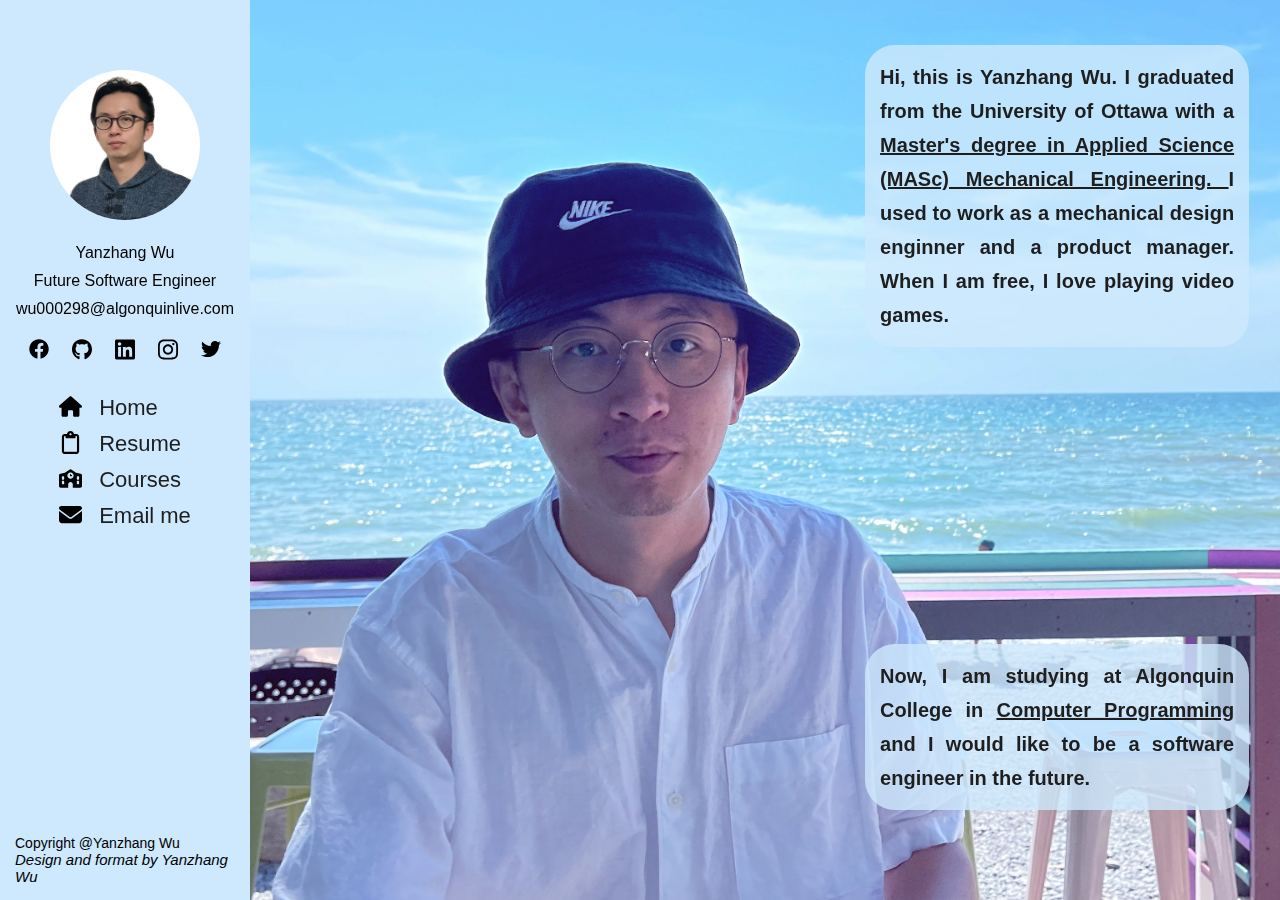
==== index.html @ 9d11efdb "push" ====
<!DOCTYPE html>
<html lang="en">

<head>
    <meta charset="UTF-8">
    <meta http-equiv="X-UA-Compatible" content="IE=edge">
    <meta name="viewport" content="width=device-width, initial-scale=1.0">
    <title>Yanzhang Wu</title>

    <link rel="stylesheet" type="text/css" href="./styles/index.css">
</head>

<body>

    <!-- Hamburger menu -->
    <div class="hamburger_menu">
        <input type="checkbox" id="toggle">
        <label for="toggle">
            <span class="hamburger_container">
                <span></span>
                <span></span>
            </span>
        </label>

        <!-- Header -->
        <header class="header">
            <div class="prev-introduction">
                <img class="head-photo" src="./Images/headphoto.jpg" alt="Yanzhang head photo">

                <div class="contact">
                    <p class="">Yanzhang Wu</p>
                    <p class="">Future Software Engineer</p>
                    <p class="">wu000298@algonquinlive.com </p>
                </div>

                <div class="nav-container">
                    <ul class="social-media">
                        <li class="icon-link-item">
                            <a class="icon-link" href="https://www.facebook.com/profile.php?id=100087453994097">
                                <img src="./Images/icons/facebook.svg" alt="facebook icon">
                            </a>
                        </li>
                        <li class="icon-link-item">
                            <a class="icon-link" href="https://github.com/yzwu990/">
                                <img src="./Images/icons/github.svg" alt="github icon">
                            </a>
                        </li>
                        <li class="icon-link-item">
                            <a class="icon-link" href="https://www.linkedin.com/in/yanzhang-wu-731852236/">
                                <img src="./Images/icons/linkedin.svg" alt="linkedin icon">
                            </a>
                        </li>
                        <li class="icon-link-item">
                            <a class="icon-link" href="https://www.instagram.com/yzyzyzwu/">
                                <img src="./Images/icons/instagram.svg" alt="instagram icon">
                            </a>
                        </li>
                        <li class="icon-link-item">
                            <a class="icon-link" href="https://twitter.com/yzwu990">
                                <img src="./Images/icons/twitter.svg" alt="twitter icon">
                            </a>
                        </li>
                    </ul>
                </div>
            </div>

            <!-- Navigation Menu -->
            <nav id="navbar" class="navbar">
                <div class="">
                    <ul class="">
                        <li class="nav-item">
                            <a class="nav-link" href="index.html">Home</a>
                        </li>
                        <li class="nav-item">
                            <a class="nav-link" href="resume.html">Resume</a>
                        </li>
                        <li class="nav-item">
                            <a class="nav-link" href="courses.html">Courses</a>
                        </li>
                        <li class="nav-item">
                            <a class="nav-link" href="mailto:wu000298@algonquinlive.com" target="_blank">Email me</a>
                        </li>
                    </ul>
                </div>
            </nav>
        </header>

    </div>



    <!-- Page's main content -->
    <main id="main-index" class="main">
        <div class="intro1">
            <p>
                Hi, this is Yanzhang Wu. I graduated from the University of Ottawa
                with a
                <a href="https://catalogue.uottawa.ca/en/graduate/master-applied-science-mechanical-engineering/">
                    <b>
                        Master's degree in Applied Science (MASc) Mechanical
                        Engineering.
                    </b>
                </a>
                I used to work as a mechanical design enginner and a product
                manager. When I am free, I love playing video games.
            </p>
        </div>


        <div id="uottawa" class="uottawa">
            <img src="./Images/uOttawa.png" alt="logo of the University of Ottawa">
            <p>The University of Ottawa (French: Université d'Ottawa) is the largest English-French bilingual
                university in the world. The main campus locates in Ottawa, Ontario, Canada. In the 2022 U.S. News &
                World Report Best Global University Ranking, the university placed 199th in the world, and eighth in
                Canada, tied with the University of Waterloo.</p>
        </div>


        <div class="intro2">
            <p> Now, I am
                studying at Algonquin College in
                <a href="https://www.algonquincollege.com/sat/program/computer-programming/">
                    <b>
                        Computer Programming
                    </b>

                </a>
                and I
                would like to be a software engineer in the future.
            </p>
        </div>


        <div id="algonquin" class="algonquin">
            <img src="./Images/Algonquin_College_logo.png" alt="">
            <p>Algonquin College of Applied Arts and Technology is a publicly funded English-language college located in
                Ottawa, Ontario, Canada. It has been ranked among the Top 50 Research Colleges in Canada and has been
                recognized as one of Canada's top innovation leaders.</p>
        </div>
    </main>


    <span class="loader"></span>


    <!-- Footer -->
    <footer>
        <div>
            <p>Copyright @Yanzhang Wu</p>
            <p class="design">Design and format by Yanzhang Wu</p>
        </div>
    </footer>



</body>

</html>
---- styles/index.css ----
/* Global Styles*/

* {
  margin: 0;
  padding: 0;
  box-sizing: border-box;
  font-family: Arial, Helvetica, sans-serif;
}

@keyframes fadeInAnimation {
  0% {
    /* opacity: 0; */
    transform: scale(0);
  }
  100% {
    /* opacity: 1; */
    transform: scale(1);
  }
}

/*--------------------------------------------------------------
# hamburger_menu
--------------------------------------------------------------*/

/* Hamburger menu will be shown on small and medium screens.
   It is hidden on large screens.
*/

/* [ON SMALL SCREENS] */
@media screen and (max-width: 600px) {
  .hamburger_menu #toggle {
    display: none;
  }

  .hamburger_menu {
    width: 100%;
    height: 40px;
    background-color: #cee9fd;
  }

  .hamburger_menu label {
    display: block;
    width: 48px;
    height: 48px;
  }
  .hamburger_menu label .hamburger_container {
    display: block;
    position: relative;
    top: 13px;
    left: 14px;
    width: 20px;
    height: 20px;
  }
  .hamburger_menu label .hamburger_container span {
    position: relative;
    top: 0;
    display: block;
    height: 2px;
    background-color: #fff;
    /* Add animation */
    transition: transform 0.2s ease-in-out, top 0.2s ease-in-out 0.2s;
  }

  .hamburger_menu label .hamburger_container span:nth-child(2) {
    top: 10px;
  }

  /* First line */
  /* Use + to find adjacent sibling label */
  .hamburger_menu
    #toggle:checked
    + label
    .hamburger_container
    span:nth-child(1) {
    top: 7px;
    transform: rotate(45deg);
    /* Add animation */
    transition: top 0.2s ease-in-out, transform 0.2s ease-in-out 0.2s;
  }

  /* Second line */
  .hamburger_menu
    #toggle:checked
    + label
    .hamburger_container
    span:nth-child(2) {
    top: 5px;
    transform: rotate(-45deg);
    transition: top 0.2s ease-in-out, transform 0.2s ease-in-out 0.2s;
  }
}

/* [ON MEDIUM SCREENS] */

@media screen and (min-width: 601px) and (max-width: 1023px) {
  .hamburger_menu #toggle {
    display: none;
  }

  .hamburger_menu {
    width: 100%;
    height: 40px;
    background-color: #cee9fd;
  }

  .hamburger_menu label {
    display: block;
    width: 48px;
    height: 48px;
  }

  .hamburger_menu label .hamburger_container {
    display: block;
    position: relative;
    top: 13px;
    left: 14px;
    width: 20px;
    height: 20px;
  }

  .hamburger_menu label .hamburger_container span {
    position: relative;
    top: 0;
    display: block;
    height: 2px;
    background-color: #fff;
    transition: transform 0.2s ease-in-out, top 0.2s ease-in-out 0.2s;
  }

  .hamburger_menu label .hamburger_container span:nth-child(2) {
    top: 10px;
  }

  .hamburger_menu
    #toggle:checked
    + label
    .hamburger_container
    span:nth-child(1) {
    top: 7px;
    transform: rotate(45deg);
    transition: top 0.2s ease-in-out, transform 0.2s ease-in-out 0.2s;
  }

  .hamburger_menu
    #toggle:checked
    + label
    .hamburger_container
    span:nth-child(2) {
    top: 5px;
    transform: rotate(-45deg);
    transition: top 0.2s ease-in-out, transform 0.2s ease-in-out 0.2s;
  }
}

/* [ON LARGE SCREENS] */
@media screen and (min-width: 1024px) {
  .hamburger_menu #toggle {
    display: none;
  }
}

/*--------------------------------------------------------------
# Header
--------------------------------------------------------------*/

/* Header is hidden by default on small and medium screens.
   It can be pulled out from hamburger menu.
   Header is fixed at the left on large screens.
*/

/* [ON SMALL SCREENS] */
@media screen and (max-width: 600px) {
  /* Fade in from top when click hamburger menu */
  #toggle:checked ~ .header {
    transform: scaleY(1);
    opacity: 1;
  }

  .header {
    /* Static styles */
    width: 200px;
    top: -8px;
    position: relative;
    background-color: #cee9fd;
    height: 65vh;
    display: flex;
    flex-direction: column;
    align-items: center;
    text-align: center;
    row-gap: 20px;
    box-shadow: 20px 20px 24px 0 rgb(0 0 0 / 12%);
    z-index: 1;
    border-radius: 0 0 20px 20px;

    /* Dynamic styles */
    transform: scaleY(0);
    transition: all 0.4s ease-in-out;
    transform-origin: 50% 0;
    background-color: #cee9fd;
    opacity: 1;
  }

  .prev-introduction {
    margin-top: 20px;
  }

  .head-photo {
    width: 100px;
    border-radius: 50%;
    margin: 10px;
  }

  .contact p {
    margin: 10px 5px;
    font-size: 13px;
  }

  .social-media {
    margin-top: 10px;
  }

  .nav-container ul {
    display: flex;
    justify-content: space-evenly;
    align-items: center;
  }

  .nav-container ul li {
    width: 15px;
  }

  li {
    list-style: none;
  }

  .navbar {
    font-size: 15px;
  }

  .navbar ul {
    text-align: left;
  }

  .navbar ul li {
    margin: 10px 20px;
    padding-left: 40px;
  }

  /* Icons for links */
  .navbar ul li:nth-child(1) {
    background-image: url(../Images/icons/house-solid.svg);
    background-repeat: no-repeat;
    background-position: 3%;
  }

  .navbar ul li:nth-child(2) {
    background-image: url(../Images/icons/clipboard-regular.svg);
    background-repeat: no-repeat;
    background-position: 6%;
  }

  .navbar ul li:nth-child(3) {
    background-image: url(../Images/icons/school-solid.svg);
    background-repeat: no-repeat;
  }

  .navbar ul li:nth-child(4) {
    background-image: url(../Images/icons/envelope-solid.svg);
    background-repeat: no-repeat;
    /* background-size: 23px 23px; */
    background-position: 3%;
  }

  .nav-link {
    text-decoration: none;
  }
}

/* [ON MEDIUM SCREENS] */
@media screen and (min-width: 601px) and (max-width: 1023px) {
  #toggle:checked ~ .header {
    transform: scaleY(1);
    opacity: 1;
  }

  .header {
    /* Static styles */
    width: 200px;
    top: -9px;
    position: relative;
    background-color: #cee9fd;
    height: 400px;
    display: flex;
    flex-direction: column;
    align-items: center;
    text-align: center;
    box-shadow: 20px 20px 24px 0 rgb(0 0 0 / 12%);
    z-index: 1;
    border-radius: 0 0 20px 20px;

    /* Dynamic styles */
    transform: scaleY(0);
    transition: all 0.4s ease-in-out;
    transform-origin: 50% 0;
    background-color: #cee9fd;
    opacity: 1;
  }

  .head-photo {
    width: 100px;
    border-radius: 50%;
    margin-top: 10px;
  }

  .contact p {
    margin: 10px 5px;
    font-size: 13px;
  }

  .social-media {
    margin-top: 20px;
    margin-bottom: 10px;
  }

  .nav-container ul {
    display: flex;
    justify-content: space-evenly;
    align-items: center;
  }

  .nav-container ul li {
    width: 15px;
  }

  li {
    list-style: none;
  }

  .navbar {
    font-size: 15px;
  }

  .navbar ul {
    text-align: left;
  }

  .navbar ul li {
    margin: 10px 20px;
    padding-left: 40px;
  }

  /* Icons for links */
  .navbar ul li:nth-child(1) {
    background-image: url(../Images/icons/house-solid.svg);
    background-repeat: no-repeat;
    background-position: 3%;
  }

  .navbar ul li:nth-child(2) {
    background-image: url(../Images/icons/clipboard-regular.svg);
    background-repeat: no-repeat;
    background-position: 6%;
  }

  .navbar ul li:nth-child(3) {
    background-image: url(../Images/icons/school-solid.svg);
    background-repeat: no-repeat;
  }

  .navbar ul li:nth-child(4) {
    background-image: url(../Images/icons/envelope-solid.svg);
    background-repeat: no-repeat;
    /* background-size: 23px 23px; */
    background-position: 3%;
  }

  .nav-link {
    text-decoration: none;
  }
}

/* [ON LARGE SCREENS] */
@media screen and (min-width: 1024px) {
  .header {
    width: 250px;
    left: 0;
    position: fixed;
    background-color: #cee9fd;
    height: 100%;
    display: flex;
    flex-direction: column;
    align-items: center;
    text-align: center;
    row-gap: 20px;
    box-shadow: 0 0 24px 0 rgb(0 0 0 / 12%);
  }

  .prev-introduction {
    margin-top: 50px;
  }

  .head-photo {
    width: 150px;
    border-radius: 50%;
    margin: 20px 20px 10px 20px;
  }

  .contact p {
    margin: 10px;
    font-size: 16px;
  }

  .social-media {
    margin-top: 20px;
  }

  .nav-container ul {
    display: flex;
    justify-content: space-evenly;
    align-items: center;
  }

  .nav-container ul li {
    width: 20px;
  }

  li {
    list-style: none;
  }

  .navbar {
    font-size: 22px;
  }

  .navbar ul {
    text-align: left;
  }

  .navbar ul li {
    margin: 10px 20px;
    padding-left: 40px;
  }

  /* Icons for links */
  .navbar ul li:nth-child(1) {
    background-image: url(../Images/icons/house-solid.svg);
    background-repeat: no-repeat;
    background-size: 23px 23px;
  }

  .navbar ul li:nth-child(2) {
    background-image: url(../Images/icons/clipboard-regular.svg);
    background-repeat: no-repeat;
    background-size: 23px 23px;
  }

  .navbar ul li:nth-child(3) {
    background-image: url(../Images/icons/school-solid.svg);
    background-repeat: no-repeat;
    background-size: 23px 23px;
  }

  .navbar ul li:nth-child(4) {
    background-image: url(../Images/icons/envelope-solid.svg);
    background-repeat: no-repeat;
    background-size: 23px 23px;
  }

  .nav-link {
    text-decoration: none;
  }
}

/*--------------------------------------------------------------
# Main
--------------------------------------------------------------*/
/* .uottawa and .algonquin have hover on large screens.
   They are directly visible on small and midium screens.
*/

/* [ON SMALL SCREENS] */
@media screen and (max-width: 600px) {
  .main {
    position: relative;
    height: 100vh;

    /** fadeIn main **/
    animation: fadeInAnimation ease 0.5s;
    animation-iteration-count: 1;
    animation-fill-mode: forwards;
  }

  #main-index {
    position: relative;
    background-image: url("../Images/background.jpeg");
    background-position: center;
    background-size: cover;
  }

  .intro1,
  .intro2,
  .uottawa,
  .algonquin {
    background-color: rgba(206, 233, 253, 0.8);
    font-size: 12px;
    color: rgb(30, 30, 30);
    line-height: 170%;
    padding: 5px;
    border-radius: 10px;
    text-align: justify;
    position: absolute;
  }
  .intro1 {
    top: 1%;
    width: 70%;
    margin-left: 4%;
    font-weight: bold;
  }

  .intro2 {
    top: 61%;
    width: 70%;
    margin-left: 4%;
    font-weight: bold;
  }

  .uottawa {
    top: 25%;
    width: 80%;
    margin-left: 15%;
    text-align: center;
  }

  .uottawa img {
    width: 100px;
  }

  .algonquin {
    top: 73%;
    width: 80%;
    text-align: center;
    margin-left: 15%;
  }

  .algonquin img {
    width: 100px;
  }
}

/* [ON MEDIUM SCREENS] */
@media screen and (min-width: 601px) and (max-width: 1023px) {
  .main {
    position: relative;
    height: 120vh;

    /** fadeIn main **/
    animation: fadeInAnimation ease 0.5s;
    animation-iteration-count: 1;
    animation-fill-mode: forwards;
  }

  #main-index {
    position: relative;
    background-image: url("../Images/background.jpeg");
    background-position: center;
    background-size: cover;
    display: flex;
    flex-direction: column;
    justify-content: space-around;
  }

  .intro1,
  .intro2,
  .uottawa,
  .algonquin {
    background-color: rgba(206, 233, 253, 0.8);
    font-size: 2vw;
    color: rgb(30, 30, 30);
    line-height: 150%;
    padding: 5px;
    border-radius: 10px;
    text-align: justify;
  }
  .intro1 {
    /* margin-left: 4%; */
    margin: 0 3px;
    font-weight: bold;
  }

  .intro2 {
    /* margin-left: 4%; */
    margin: 0 3px;
    font-weight: bold;
  }

  .uottawa {
    width: 99%;

    text-align: center;
    margin: 0 3px;
  }
  .uottawa img {
    width: 100px;
  }

  .algonquin {
    width: 99%;
    text-align: center;
    margin: 0 3px;
  }

  .algonquin img {
    width: 100px;
  }
}

/* [ON LARGE SCREENS] */
@media screen and (min-width: 1024px) {
  .main {
    position: relative;
    margin-left: 250px;
    height: 100vh;

    /** fadeIn main **/
    animation: fadeInAnimation ease 0.5s;
    animation-iteration-count: 1;
    animation-fill-mode: forwards;
  }

  #main-index {
    position: relative;
    background-image: url("../Images/background.jpeg");
    background-position: center;
    background-size: cover;
  }

  .intro1,
  .intro2,
  .uottawa,
  .algonquin {
    background-color: rgba(206, 233, 253, 0.8);
    font-size: 20px;
    color: rgb(30, 30, 30);
    line-height: 170%;
    padding: 15px;
    border-radius: 30px;
    text-align: justify;
    position: absolute;
  }

  .intro1 {
    right: 3%;
    top: 5%;
    width: 30vw;
    min-width: 150px;
    max-width: 800px;
    font-weight: bold;
  }

  .intro2 {
    right: 3%;
    bottom: 10%;
    width: 30vw;
    min-width: 150px;
    max-width: 800px;
    font-weight: bold;
  }

  .uottawa {
    left: 20px;
    top: 20px;
    width: 40vw;
    text-align: center;
    max-width: 1000px;
    min-width: 150px;
    visibility: hidden;

    /** animation **/
    opacity: 0;
    transition: opacity ease-in-out 0.5s;
  }

  .intro1:hover + .uottawa {
    visibility: visible;

    /** animation **/
    opacity: 1;
  }

  .algonquin {
    left: 20px;
    bottom: 60px;
    width: 40vw;
    text-align: center;
    max-width: 1000px;
    min-width: 150px;
    visibility: hidden;

    /** animation **/
    opacity: 0;
    transition: opacity ease-in-out 0.5s;
  }

  .intro2:hover + .algonquin {
    visibility: visible;

    /** animation **/
    opacity: 1;
  }

  a {
    color: rgb(30, 30, 30);
  }
}

/*--------------------------------------------------------------
# Footer
--------------------------------------------------------------*/

/* Footer is fixed at the bottom on small and medium screens.
   It is fixed at the left bottom on large screens
*/

/* [ON SMALL SCREENS]*/
@media screen and (max-width: 600px) {
  footer {
    padding: 5px;
    font-size: 10px;
    width: 100%;
    z-index: 1;
    background: #cee9fd;
    text-align: center;
  }

  .design {
    font-size: 10px;
    font-style: italic;
  }
}

/* [ON MEDIUM SCREENS] */
@media screen and (min-width: 600px) and (max-width: 1024px) {
  footer {
    padding: 5px;
    font-size: 1.5vw;
    width: 100%;
    z-index: 1;
    background: #cee9fd;
    text-align: center;
  }

  .design {
    font-size: 1.5vw;
    font-style: italic;
  }
}

/* [ON LARGE SCREENS] */
@media screen and (min-width: 1024px) {
  footer {
    padding: 15px;
    font-size: 14px;
    /* position:fixed on large screens*/
    position: fixed;
    left: 0;
    bottom: 0;
    width: 250px;
    z-index: 1;
    background: #cee9fd;
  }

  .design {
    font-size: 15px;
    font-style: italic;
  }
}
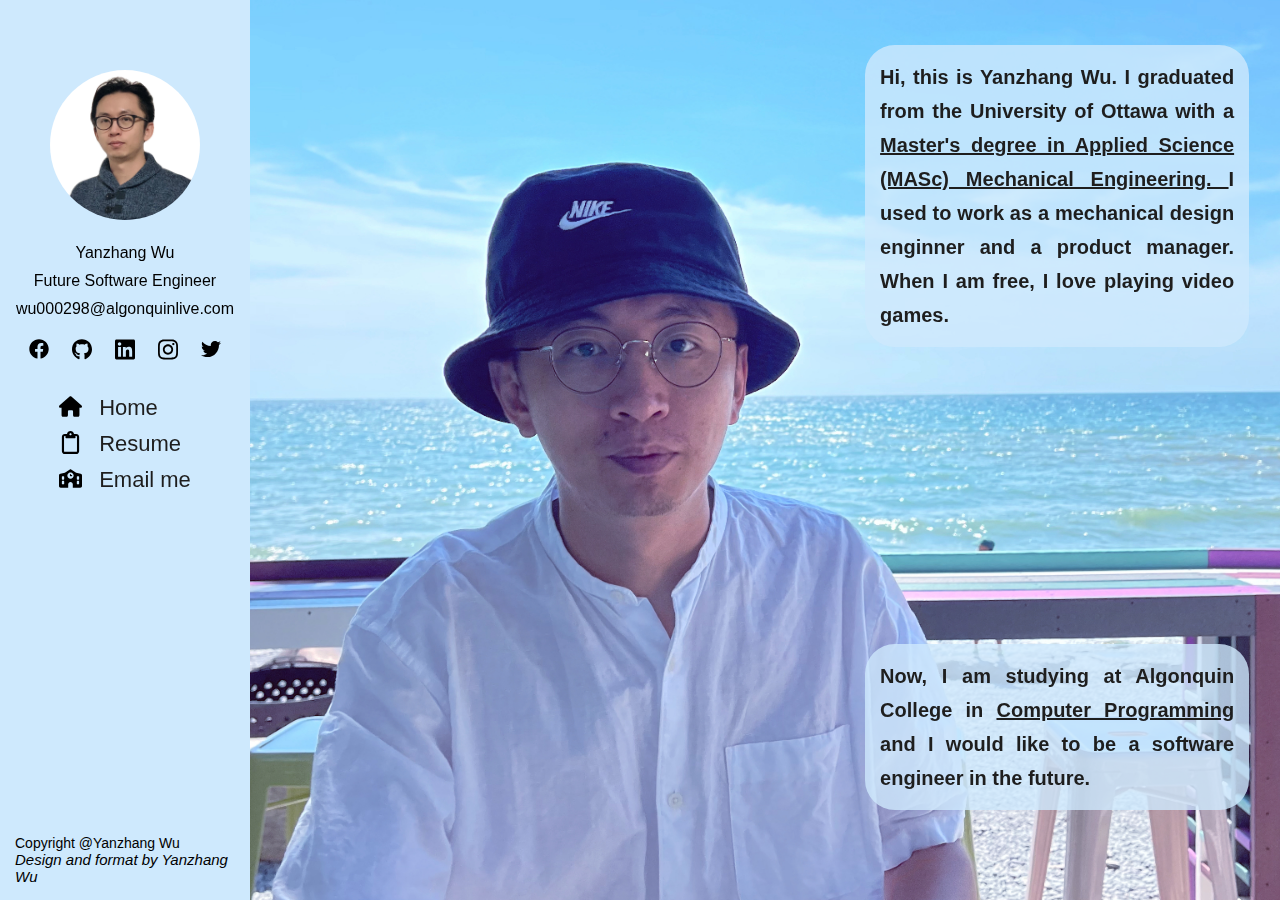
==== commit 7c7fe0e0: "adjust" ====
--- a/index.html
+++ b/index.html
@@ -74,9 +74,9 @@
                         <li class="nav-item">
                             <a class="nav-link" href="resume.html">Resume</a>
                         </li>
-                        <li class="nav-item">
+                        <!-- <li class="nav-item">
                             <a class="nav-link" href="courses.html">Courses</a>
-                        </li>
+                        </li> -->
                         <li class="nav-item">
                             <a class="nav-link" href="mailto:wu000298@algonquinlive.com" target="_blank">Email me</a>
                         </li>
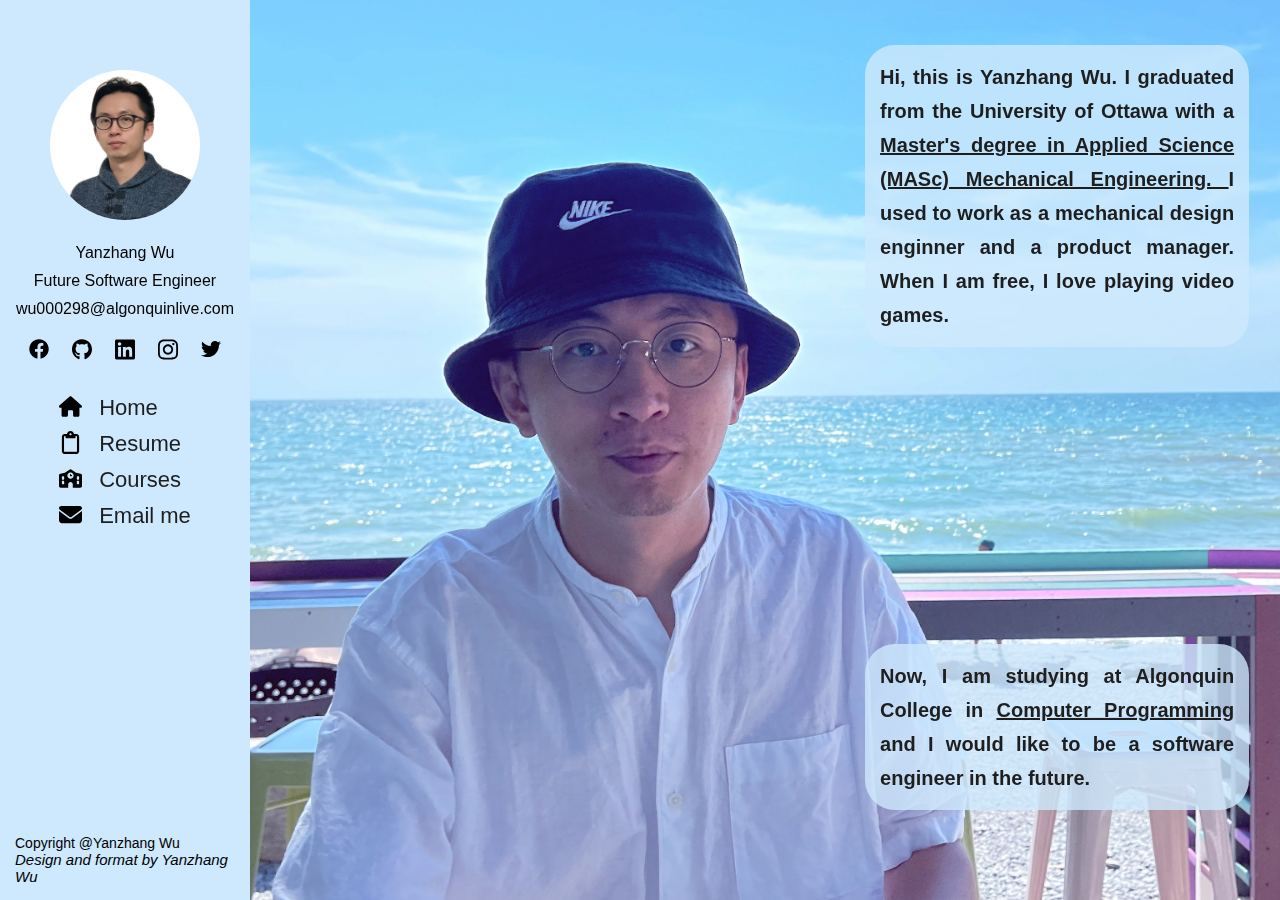
==== commit 3c424076: "add 2 projects" ====
--- a/index.html
+++ b/index.html
@@ -74,9 +74,9 @@
                         <li class="nav-item">
                             <a class="nav-link" href="resume.html">Resume</a>
                         </li>
-                        <!-- <li class="nav-item">
+                        <li class="nav-item">
                             <a class="nav-link" href="courses.html">Courses</a>
-                        </li> -->
+                        </li>
                         <li class="nav-item">
                             <a class="nav-link" href="mailto:wu000298@algonquinlive.com" target="_blank">Email me</a>
                         </li>
